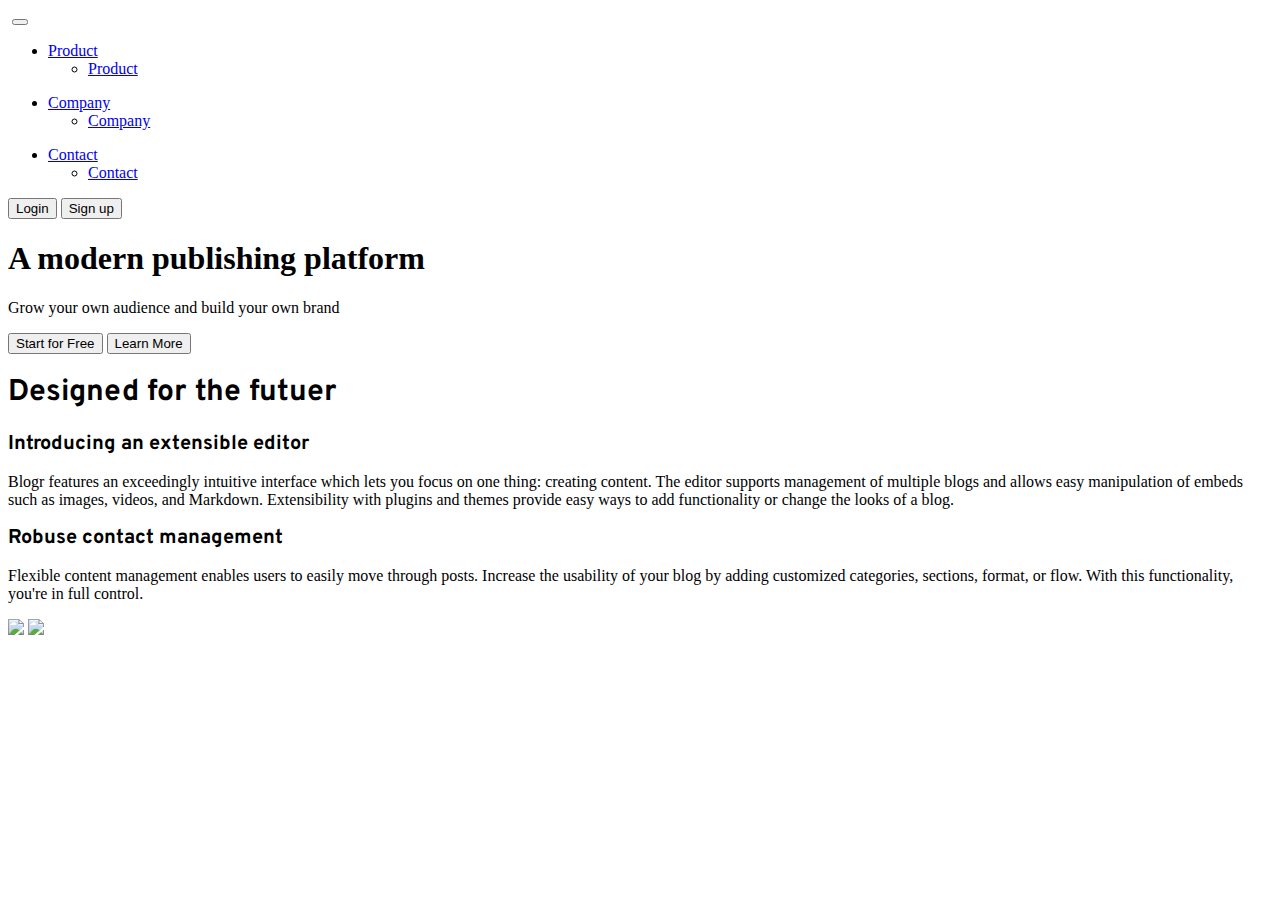
==== index.html @ fa7f0484 "Correct" ====
<!DOCTYPE html>
<html lang="en">

<head>
    <meta charset="UTF-8" />
    <meta http-equiv="X-UA-Compatible" content="IE=edge" />
    <meta name="viewport" content="width=device-width, initial-scale=1.0" />
    <link href="https://cdn.jsdelivr.net/npm/bootstrap@5.1.3/dist/css/bootstrap.min.css" rel="stylesheet" integrity="sha384-1BmE4kWBq78iYhFldvKuhfTAU6auU8tT94WrHftjDbrCEXSU1oBoqyl2QvZ6jIW3" crossorigin="anonymous" />
    <link rel="preconnect" href="https://fonts.googleapis.com" />
    <link rel="preconnect" href="https://fonts.gstatic.com" crossorigin />
    <link href="https://fonts.googleapis.com/css2?family=Overpass:wght@300;400;500;600&display=swap" rel="stylesheet" />
    <link rel="preconnect" href="https://fonts.googleapis.com" />
    <link rel="preconnect" href="https://fonts.gstatic.com" crossorigin />
    <link href="https://fonts.googleapis.com/css2?family=Ubuntu:wght@400;500;700&display=swap" rel="stylesheet" />
    <link rel="stylesheet" href="../blogr-landing-page-main/css/style.css" />
    <link rel="shortcut icon" href="../blogr-landing-page-main/images/favicon-32x32.png" type="image/x-icon" />
    <title>Blogr - A Modern Publishing Platform</title>
</head>

<body>
    <header>
        <nav class="navbar navbar-expand-lg navbar-light bg-transparent">
            <div class="container-fluid">
                <a class="navbar-brand" href="#"><img src="../blogr-landing-page-main/images/logo.svg" alt="" /></a>
                <button class="navbar-toggler collapsed d-flex d-lg-none justify-content-around flex-column" type="button" data-bs-toggle="collapse" data-bs-target="#navbarMain" aria-controls="navbarMain" aria-expanded="false" aria-label="Toggle navigation">
						<span class="toggler-icon top-bar"></span>
						<span class="toggler-icon middle-bar"></span>
						<span class="toggler-icon bottom-bar"></span>
					</button>
                <div class="collapse navbar-collapse" id="navbarMain">
                    <ul class="navbar-nav mb-2 mb-lg-0">
                        <li class="nav-item dropdown">
                            <a class="nav-link dropdown-toggle text-light" href="#" id="navbarDropdown" role="button" data-bs-toggle="dropdown" aria-expanded="false">
									Product
								</a>
                            <ul class="dropdown-menu" aria-labelledby="navbarDropdown">
                                <li><a class="dropdown-item" href="#">Product</a></li>
                            </ul>
                        </li>
                    </ul>
                    <ul class="navbar-nav mb-2 mb-lg-0">
                        <li class="nav-item dropdown">
                            <a class="nav-link dropdown-toggle text-light" href="#" id="navbarDropdown" role="button" data-bs-toggle="dropdown" aria-expanded="false">
									Company
								</a>
                            <ul class="dropdown-menu" aria-labelledby="navbarDropdown">
                                <li><a class="dropdown-item" href="#">Company</a></li>
                            </ul>
                        </li>
                    </ul>
                    <ul class="navbar-nav mb-2 mb-lg-0">
                        <li class="nav-item dropdown">
                            <a class="nav-link dropdown-toggle text-light" href="#" id="navbarDropdown" role="button" data-bs-toggle="dropdown" aria-expanded="false">
									Contact
								</a>
                            <ul class="dropdown-menu" aria-labelledby="navbarDropdown">
                                <li><a class="dropdown-item" href="#">Contact</a></li>
                            </ul>
                        </li>
                    </ul>
                    <div class="d-flex ms-auto justify-content-around">
                        <button class="btn text-light px-4 py-2 btn-custom mx-4" type="button">
								Login
							</button>
                        <button class="btn btn-light text-danger rounded-pill px-4 py-2" type="button">
								Sign up
							</button>
                    </div>
                </div>
            </div>
        </nav>
        <div class="text-light text-center mt-4 py-5 px-4">
            <h1 class="display-4">A modern publishing platform</h1>
            <p>Grow your own audience and build your own brand</p>
            <div class="d-flex justify-content-center align-items-center" style="gap: 1rem">
                <button class="btn btn-light text-danger rounded-pill px-4 py-2" type="button">
						Start for Free
					</button>
                <button class="btn btn-outline-light rounded-pill px-4 py-2" type="button">
						Learn More
					</button>
            </div>
        </div>
    </header>

    <style>
        * {
            border: so lid;
        }
        
        .futuer-section h1 {
            font-size: 30px;
            font-width: 900;
            font-family: Overpass;
        }
        
        .text-col b {
            border: soli d;
            font-size: 20px;
            font-width: 900;
            font-family: Overpass;
        }
        
        .text-col p {
            border: sol id;
            font-size: 16px;
        }
    </style>
    <section class="futuer-section">
        <h1 class="text-center my-4">Designed for the futuer</h1>

        <div class="container">
            <div class="row">
                <div class="col-md-6 text-col d-flex">
                    <div class="my-auto">
                        <b class="d-block my-3">Introducing an extensible editor</b>
                        <p>
                            Blogr features an exceedingly intuitive interface which lets you focus on one thing: creating content. The editor supports management of multiple blogs and allows easy manipulation of embeds such as images, videos, and Markdown. Extensibility with plugins
                            and themes provide easy ways to add functionality or change the looks of a blog.
                        </p>
                        <b class="d-block my-3">Robuse contact management </b>
                        <p>
                            Flexible content management enables users to easily move through posts. Increase the usability of your blog by adding customized categories, sections, format, or flow. With this functionality, you're in full control.
                        </p>
                    </div>
                </div>
                <div class="col-md-6 image-col">
                    <img src="images/illustration-editor-desktop.svg" class="w-100 d-none d-md-block" />
                    <img src="images/illustration-editor-mobile.svg" class="w-100 d-block d-md-none" />
                </div>
            </div>
        </div>
    </section>
    <!-- todo: Bootstrap Javascript cdn -->
    <script src="https://cdn.jsdelivr.net/npm/bootstrap@5.1.3/dist/js/bootstrap.bundle.min.js" integrity="sha384-ka7Sk0Gln4gmtz2MlQnikT1wXgYsOg+OMhuP+IlRH9sENBO0LRn5q+8nbTov4+1p" crossorigin="anonymous"></script>
</body>

</html>
<!--
Visual Code Mobile
Developed By Manish Nirmal
App Available on Play Store :-
https://play.google.com/store/apps/details?id=lk.visual.code.mobile
YouTube :-
https://youtube.com/ManishNirmal
-->
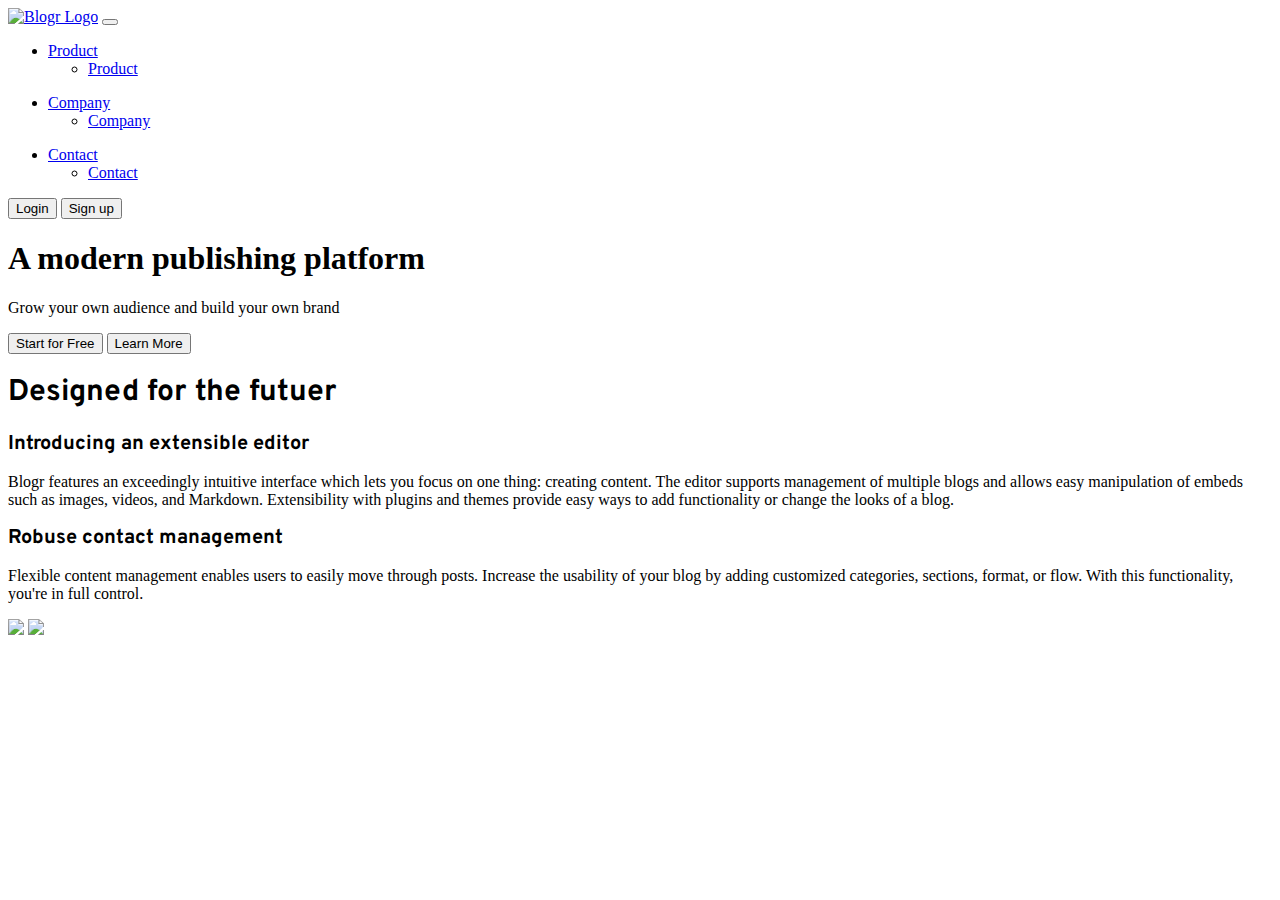
==== commit 87347375: "Center the nav-items" ====
--- a/index.html
+++ b/index.html
@@ -12,8 +12,8 @@
     <link rel="preconnect" href="https://fonts.googleapis.com" />
     <link rel="preconnect" href="https://fonts.gstatic.com" crossorigin />
     <link href="https://fonts.googleapis.com/css2?family=Ubuntu:wght@400;500;700&display=swap" rel="stylesheet" />
-    <link rel="stylesheet" href="../blogr-landing-page-main/css/style.css" />
-    <link rel="shortcut icon" href="../blogr-landing-page-main/images/favicon-32x32.png" type="image/x-icon" />
+    <link rel="stylesheet" href="./css/style.css" />
+    <link rel="shortcut icon" href="./images/favicon-32x32.png" type="image/x-icon" />
     <title>Blogr - A Modern Publishing Platform</title>
 </head>
 
@@ -21,14 +21,14 @@
     <header>
         <nav class="navbar navbar-expand-lg navbar-light bg-transparent">
             <div class="container-fluid">
-                <a class="navbar-brand" href="#"><img src="../blogr-landing-page-main/images/logo.svg" alt="" /></a>
+                <a class="navbar-brand" href="#"><img src="./images/logo.svg" alt="Blogr Logo" /></a>
                 <button class="navbar-toggler collapsed d-flex d-lg-none justify-content-around flex-column" type="button" data-bs-toggle="collapse" data-bs-target="#navbarMain" aria-controls="navbarMain" aria-expanded="false" aria-label="Toggle navigation">
 						<span class="toggler-icon top-bar"></span>
 						<span class="toggler-icon middle-bar"></span>
 						<span class="toggler-icon bottom-bar"></span>
 					</button>
                 <div class="collapse navbar-collapse" id="navbarMain">
-                    <ul class="navbar-nav mb-2 mb-lg-0">
+                    <ul class="navbar-nav text-center mb-2 mb-lg-0">
                         <li class="nav-item dropdown">
                             <a class="nav-link dropdown-toggle text-light" href="#" id="navbarDropdown" role="button" data-bs-toggle="dropdown" aria-expanded="false">
 									Product
@@ -38,7 +38,7 @@
                             </ul>
                         </li>
                     </ul>
-                    <ul class="navbar-nav mb-2 mb-lg-0">
+                    <ul class="navbar-nav text-center mb-2 mb-lg-0">
                         <li class="nav-item dropdown">
                             <a class="nav-link dropdown-toggle text-light" href="#" id="navbarDropdown" role="button" data-bs-toggle="dropdown" aria-expanded="false">
 									Company
@@ -48,7 +48,7 @@
                             </ul>
                         </li>
                     </ul>
-                    <ul class="navbar-nav mb-2 mb-lg-0">
+                    <ul class="navbar-nav text-center mb-2 mb-lg-0">
                         <li class="nav-item dropdown">
                             <a class="nav-link dropdown-toggle text-light" href="#" id="navbarDropdown" role="button" data-bs-toggle="dropdown" aria-expanded="false">
 									Contact
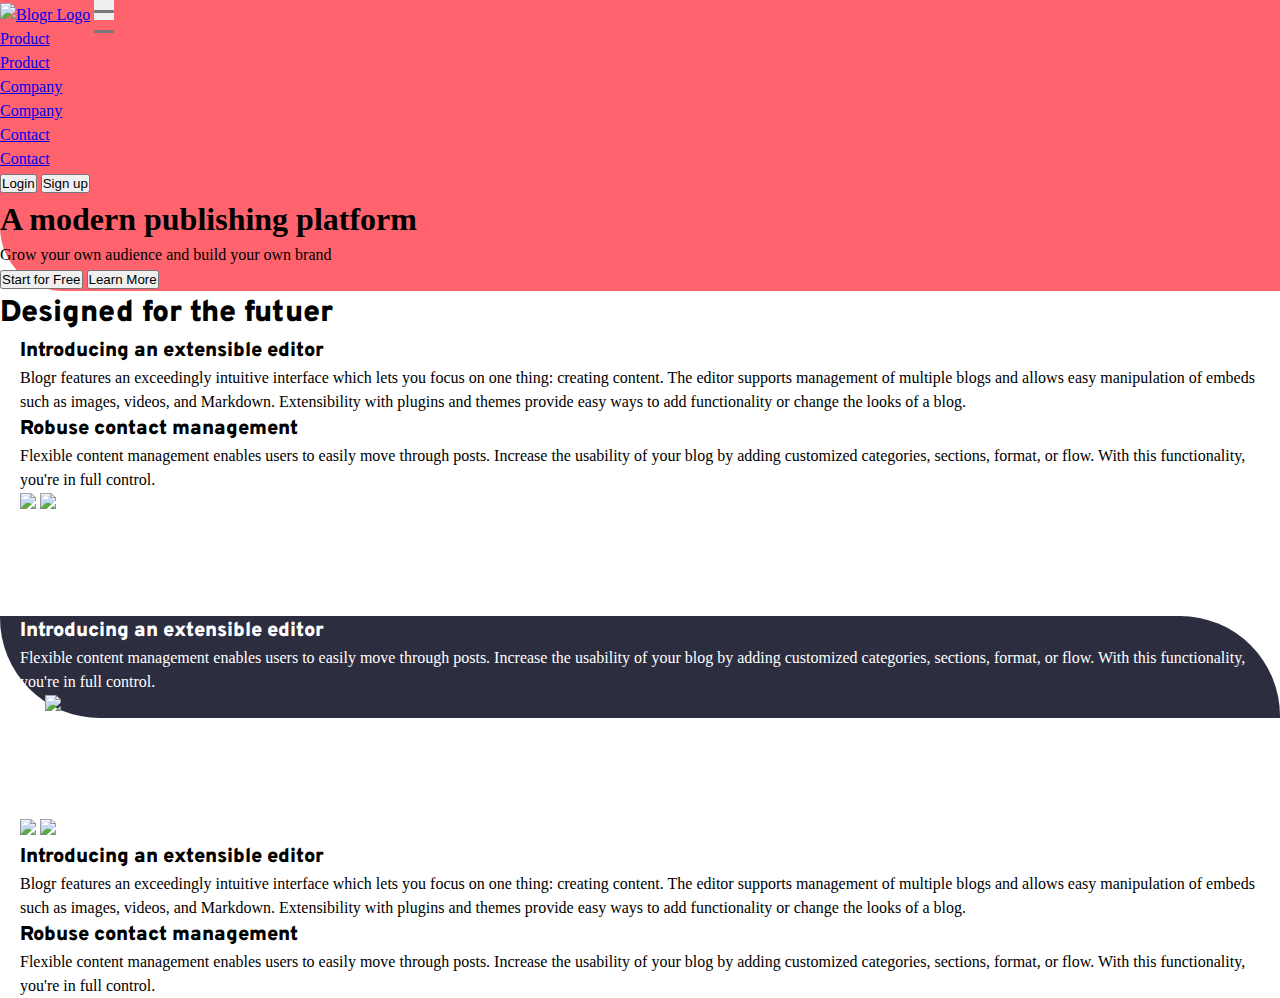
==== commit c7469855: "done with the state-section" ====
--- a/index.html
+++ b/index.html
@@ -1,146 +1,248 @@
 <!DOCTYPE html>
 <html lang="en">
-
-<head>
+  <head>
     <meta charset="UTF-8" />
     <meta http-equiv="X-UA-Compatible" content="IE=edge" />
     <meta name="viewport" content="width=device-width, initial-scale=1.0" />
-    <link href="https://cdn.jsdelivr.net/npm/bootstrap@5.1.3/dist/css/bootstrap.min.css" rel="stylesheet" integrity="sha384-1BmE4kWBq78iYhFldvKuhfTAU6auU8tT94WrHftjDbrCEXSU1oBoqyl2QvZ6jIW3" crossorigin="anonymous" />
+    <link
+      href="https://cdn.jsdelivr.net/npm/bootstrap@5.1.3/dist/css/bootstrap.min.css"
+      rel="stylesheet"
+      integrity="sha384-1BmE4kWBq78iYhFldvKuhfTAU6auU8tT94WrHftjDbrCEXSU1oBoqyl2QvZ6jIW3"
+      crossorigin="anonymous"
+    />
     <link rel="preconnect" href="https://fonts.googleapis.com" />
     <link rel="preconnect" href="https://fonts.gstatic.com" crossorigin />
-    <link href="https://fonts.googleapis.com/css2?family=Overpass:wght@300;400;500;600&display=swap" rel="stylesheet" />
+    <link
+      href="https://fonts.googleapis.com/css2?family=Overpass:wght@300;400;500;600&display=swap"
+      rel="stylesheet"
+    />
     <link rel="preconnect" href="https://fonts.googleapis.com" />
     <link rel="preconnect" href="https://fonts.gstatic.com" crossorigin />
-    <link href="https://fonts.googleapis.com/css2?family=Ubuntu:wght@400;500;700&display=swap" rel="stylesheet" />
+    <link
+      href="https://fonts.googleapis.com/css2?family=Ubuntu:wght@400;500;700&display=swap"
+      rel="stylesheet"
+    />
+    <link rel="stylesheet" href="./css/bootstrap.min.css" />
     <link rel="stylesheet" href="./css/style.css" />
-    <link rel="shortcut icon" href="./images/favicon-32x32.png" type="image/x-icon" />
+    <link
+      rel="shortcut icon"
+      href="./images/favicon-32x32.png"
+      type="image/x-icon"
+    />
     <title>Blogr - A Modern Publishing Platform</title>
-</head>
-
-<body>
+  </head>
+
+  <body>
     <header>
-        <nav class="navbar navbar-expand-lg navbar-light bg-transparent">
-            <div class="container-fluid">
-                <a class="navbar-brand" href="#"><img src="./images/logo.svg" alt="Blogr Logo" /></a>
-                <button class="navbar-toggler collapsed d-flex d-lg-none justify-content-around flex-column" type="button" data-bs-toggle="collapse" data-bs-target="#navbarMain" aria-controls="navbarMain" aria-expanded="false" aria-label="Toggle navigation">
-						<span class="toggler-icon top-bar"></span>
-						<span class="toggler-icon middle-bar"></span>
-						<span class="toggler-icon bottom-bar"></span>
-					</button>
-                <div class="collapse navbar-collapse" id="navbarMain">
-                    <ul class="navbar-nav text-center mb-2 mb-lg-0">
-                        <li class="nav-item dropdown">
-                            <a class="nav-link dropdown-toggle text-light" href="#" id="navbarDropdown" role="button" data-bs-toggle="dropdown" aria-expanded="false">
-									Product
-								</a>
-                            <ul class="dropdown-menu" aria-labelledby="navbarDropdown">
-                                <li><a class="dropdown-item" href="#">Product</a></li>
-                            </ul>
-                        </li>
-                    </ul>
-                    <ul class="navbar-nav text-center mb-2 mb-lg-0">
-                        <li class="nav-item dropdown">
-                            <a class="nav-link dropdown-toggle text-light" href="#" id="navbarDropdown" role="button" data-bs-toggle="dropdown" aria-expanded="false">
-									Company
-								</a>
-                            <ul class="dropdown-menu" aria-labelledby="navbarDropdown">
-                                <li><a class="dropdown-item" href="#">Company</a></li>
-                            </ul>
-                        </li>
-                    </ul>
-                    <ul class="navbar-nav text-center mb-2 mb-lg-0">
-                        <li class="nav-item dropdown">
-                            <a class="nav-link dropdown-toggle text-light" href="#" id="navbarDropdown" role="button" data-bs-toggle="dropdown" aria-expanded="false">
-									Contact
-								</a>
-                            <ul class="dropdown-menu" aria-labelledby="navbarDropdown">
-                                <li><a class="dropdown-item" href="#">Contact</a></li>
-                            </ul>
-                        </li>
-                    </ul>
-                    <div class="d-flex ms-auto justify-content-around">
-                        <button class="btn text-light px-4 py-2 btn-custom mx-4" type="button">
-								Login
-							</button>
-                        <button class="btn btn-light text-danger rounded-pill px-4 py-2" type="button">
-								Sign up
-							</button>
-                    </div>
-                </div>
+      <nav class="navbar navbar-expand-lg navbar-light bg-transparent">
+        <div class="container-fluid">
+          <a class="navbar-brand" href="#"
+            ><img src="./images/logo.svg" alt="Blogr Logo"
+          /></a>
+          <button
+            class="navbar-toggler collapsed d-flex d-lg-none justify-content-around flex-column"
+            type="button"
+            data-bs-toggle="collapse"
+            data-bs-target="#navbarMain"
+            aria-controls="navbarMain"
+            aria-expanded="false"
+            aria-label="Toggle navigation"
+          >
+            <span class="toggler-icon top-bar"></span>
+            <span class="toggler-icon middle-bar"></span>
+            <span class="toggler-icon bottom-bar"></span>
+          </button>
+          <div class="collapse navbar-collapse" id="navbarMain">
+            <ul class="navbar-nav text-center mb-2 mb-lg-0">
+              <li class="nav-item dropdown">
+                <a
+                  class="nav-link dropdown-toggle text-light"
+                  href="#"
+                  id="navbarDropdown"
+                  role="button"
+                  data-bs-toggle="dropdown"
+                  aria-expanded="false"
+                >
+                  Product
+                </a>
+                <ul class="dropdown-menu" aria-labelledby="navbarDropdown">
+                  <li><a class="dropdown-item" href="#">Product</a></li>
+                </ul>
+              </li>
+            </ul>
+            <ul class="navbar-nav text-center mb-2 mb-lg-0">
+              <li class="nav-item dropdown">
+                <a
+                  class="nav-link dropdown-toggle text-light"
+                  href="#"
+                  id="navbarDropdown"
+                  role="button"
+                  data-bs-toggle="dropdown"
+                  aria-expanded="false"
+                >
+                  Company
+                </a>
+                <ul class="dropdown-menu" aria-labelledby="navbarDropdown">
+                  <li><a class="dropdown-item" href="#">Company</a></li>
+                </ul>
+              </li>
+            </ul>
+            <ul class="navbar-nav text-center mb-2 mb-lg-0">
+              <li class="nav-item dropdown">
+                <a
+                  class="nav-link dropdown-toggle text-light"
+                  href="#"
+                  id="navbarDropdown"
+                  role="button"
+                  data-bs-toggle="dropdown"
+                  aria-expanded="false"
+                >
+                  Contact
+                </a>
+                <ul class="dropdown-menu" aria-labelledby="navbarDropdown">
+                  <li><a class="dropdown-item" href="#">Contact</a></li>
+                </ul>
+              </li>
+            </ul>
+            <div class="d-flex ms-auto justify-content-around">
+              <button
+                class="btn text-light px-4 py-2 btn-custom mx-4"
+                type="button"
+              >
+                Login
+              </button>
+              <button
+                class="btn btn-light text-danger rounded-pill px-4 py-2"
+                type="button"
+              >
+                Sign up
+              </button>
             </div>
-        </nav>
-        <div class="text-light text-center mt-4 py-5 px-4">
-            <h1 class="display-4">A modern publishing platform</h1>
-            <p>Grow your own audience and build your own brand</p>
-            <div class="d-flex justify-content-center align-items-center" style="gap: 1rem">
-                <button class="btn btn-light text-danger rounded-pill px-4 py-2" type="button">
-						Start for Free
-					</button>
-                <button class="btn btn-outline-light rounded-pill px-4 py-2" type="button">
-						Learn More
-					</button>
+          </div>
+        </div>
+      </nav>
+      <div class="text-light text-center mt-4 py-5 px-4">
+        <h1 class="display-4">A modern publishing platform</h1>
+        <p>Grow your own audience and build your own brand</p>
+        <div
+          class="d-flex justify-content-center align-items-center header-button-div"
+          style="gap: 1rem"
+        >
+          <button
+            class="btn btn-light text-danger rounded-pill px-4 py-2"
+            type="button"
+          >
+            Start for Free
+          </button>
+          <button
+            class="btn btn-outline-light rounded-pill px-4 py-2"
+            type="button"
+          >
+            Learn More
+          </button>
+        </div>
+      </div>
+    </header>
+
+    <section class="futuer-section">
+      <h1 class="text-center my-4">Designed for the futuer</h1>
+
+      <div class="conta iner">
+        <div class="row">
+          <div class="col-md-6 text-col d-flex">
+            <div class="my-auto">
+              <b class="d-block my-3">Introducing an extensible editor</b>
+              <p>
+                Blogr features an exceedingly intuitive interface which lets you
+                focus on one thing: creating content. The editor supports
+                management of multiple blogs and allows easy manipulation of
+                embeds such as images, videos, and Markdown. Extensibility with
+                plugins and themes provide easy ways to add functionality or
+                change the looks of a blog.
+              </p>
+              <b class="d-block my-3">Robuse contact management </b>
+              <p>
+                Flexible content management enables users to easily move through
+                posts. Increase the usability of your blog by adding customized
+                categories, sections, format, or flow. With this functionality,
+                you're in full control.
+              </p>
             </div>
-        </div>
-    </header>
-
-    <style>
-        * {
-            border: so lid;
-        }
-        
-        .futuer-section h1 {
-            font-size: 30px;
-            font-width: 900;
-            font-family: Overpass;
-        }
-        
-        .text-col b {
-            border: soli d;
-            font-size: 20px;
-            font-width: 900;
-            font-family: Overpass;
-        }
-        
-        .text-col p {
-            border: sol id;
-            font-size: 16px;
-        }
-    </style>
-    <section class="futuer-section">
-        <h1 class="text-center my-4">Designed for the futuer</h1>
-
-        <div class="container">
-            <div class="row">
-                <div class="col-md-6 text-col d-flex">
-                    <div class="my-auto">
-                        <b class="d-block my-3">Introducing an extensible editor</b>
-                        <p>
-                            Blogr features an exceedingly intuitive interface which lets you focus on one thing: creating content. The editor supports management of multiple blogs and allows easy manipulation of embeds such as images, videos, and Markdown. Extensibility with plugins
-                            and themes provide easy ways to add functionality or change the looks of a blog.
-                        </p>
-                        <b class="d-block my-3">Robuse contact management </b>
-                        <p>
-                            Flexible content management enables users to easily move through posts. Increase the usability of your blog by adding customized categories, sections, format, or flow. With this functionality, you're in full control.
-                        </p>
-                    </div>
-                </div>
-                <div class="col-md-6 image-col">
-                    <img src="images/illustration-editor-desktop.svg" class="w-100 d-none d-md-block" />
-                    <img src="images/illustration-editor-mobile.svg" class="w-100 d-block d-md-none" />
-                </div>
+          </div>
+          <div class="col-md-6 image-col">
+            <img
+              src="images/illustration-editor-desktop.svg"
+              class="w-100 d-none d-md-block"
+            />
+            <img
+              src="images/illustration-editor-mobile.svg"
+              class="w-100 d-block d-md-none"
+            />
+          </div>
+        </div>
+      </div>
+    </section>
+
+    <section class="phone-section">
+      <div class="row flex-row-reverse">
+        <div class="col-md-6 text-col d-flex">
+          <div class="mt-md-4">
+            <b class="d-block my-3">Introducing an extensible editor</b>
+            <p>
+              Flexible content management enables users to easily move through
+              posts. Increase the usability of your blog by adding customized
+              categories, sections, format, or flow. With this functionality,
+              you're in full control.
+            </p>
+          </div>
+        </div>
+        <div class="col-md-6 image-col">
+          <img src="images/illustration-phones.svg" class="w- 100" />
+        </div>
+      </div>
+    </section>
+
+    <section class="state-section">
+      <div class="cont ainer">
+        <div class="row">
+          <div class="col-md-6 image-col">
+            <img
+              src="images/illustration-laptop-desktop.svg"
+              class="w-100 d-none d-md-block"
+            />
+            <img
+              src="images/illustration-laptop-mobile.svg"
+              class="w-100 d-block d-md-none"
+            />
+          </div>
+          <div class="col-md-6 text-col d-flex">
+            <div class="my-auto">
+              <b class="d-block my-3">Introducing an extensible editor</b>
+              <p>
+                Blogr features an exceedingly intuitive interface which lets you
+                focus on one thing: creating content. The editor supports
+                management of multiple blogs and allows easy manipulation of
+                embeds such as images, videos, and Markdown. Extensibility with
+                plugins and themes provide easy ways to add functionality or
+                change the looks of a blog.
+              </p>
+              <b class="d-block my-3">Robuse contact management </b>
+              <p>
+                Flexible content management enables users to easily move through
+                posts. Increase the usability of your blog by adding customized
+                categories, sections, format, or flow. With this functionality,
+                you're in full control.
+              </p>
             </div>
-        </div>
+          </div>
+        </div>
+      </div>
     </section>
     <!-- todo: Bootstrap Javascript cdn -->
-    <script src="https://cdn.jsdelivr.net/npm/bootstrap@5.1.3/dist/js/bootstrap.bundle.min.js" integrity="sha384-ka7Sk0Gln4gmtz2MlQnikT1wXgYsOg+OMhuP+IlRH9sENBO0LRn5q+8nbTov4+1p" crossorigin="anonymous"></script>
-</body>
-
+    <script
+      src="https://cdn.jsdelivr.net/npm/bootstrap@5.1.3/dist/js/bootstrap.bundle.min.js"
+      integrity="sha384-ka7Sk0Gln4gmtz2MlQnikT1wXgYsOg+OMhuP+IlRH9sENBO0LRn5q+8nbTov4+1p"
+      crossorigin="anonymous"
+    ></script>
+  </body>
 </html>
-<!--
-Visual Code Mobile
-Developed By Manish Nirmal
-App Available on Play Store :-
-https://play.google.com/store/apps/details?id=lk.visual.code.mobile
-YouTube :-
-https://youtube.com/ManishNirmal
--->--- a/css/style.css
+++ b/css/style.css
@@ -0,0 +1,186 @@
+/* :root {
+    /* todo: Font Styles * /
+    --font-1: 'Overpass', sans-serif;
+    --font-2: 'Ubuntu', sans-serif;
+    /* todo: Primary Colors * /
+    --Light-red (CTA text): hsl(356, 100%, 66%);
+    --Very light red (CTA hover background): hsl(355, 100%, 74%);
+    --Very dark blue (headings): hsl(208, 49%, 24%);
+    /* todo: Neutral Colors * /
+    --White (text): hsl(0, 0%, 100%);
+    --Grayish blue (footer text): hsl(240, 2%, 79%);
+    --Very dark grayish blue (body copy): hsl(207, 13%, 34%);
+    --Very dark black blue (footer background): hsl(240, 10%, 16%);
+    /* todo: Gradient Colors * /
+    --Very light red: hsl(13, 100%, 72%);
+    --Light red: hsl(353, 100%, 62%);
+    /* todo: Background Colors * /
+    --Very dark gray blue: hsl(237, 17%, 21%);
+    --Very dark desaturated blue: hsl(237, 23%, 32%);
+} */
+
+html {
+  font-size: 100%;
+  scroll-behavior: smooth;
+}
+
+*,
+*::before,
+*::after {
+  margin: 0;
+  padding: 0;
+  box-sizing: border-box;
+}
+
+body {
+  font-family: var(--font-1), var(--font-2), sans-serif;
+  box-sizing: inherit;
+  line-height: 1.5;
+}
+
+.navbar-toggler {
+  width: 20px;
+  height: 20px;
+  position: relative;
+  transition: 0.5s ease-in-out;
+}
+
+.navbar-toggler,
+.navbar-toggler:focus,
+.navbar-toggler:active,
+.navbar-toggler-icon:focus {
+  outline: none;
+  border: 0;
+  box-shadow: none;
+}
+
+.navbar-toggler span {
+  margin: 0;
+  padding: 0;
+}
+
+.toggler-icon {
+  position: absolute;
+  background-color: #777;
+  height: 3px;
+  width: 100%;
+  display: block;
+  border-radius: 1px;
+  left: 0;
+  transform: rotate(0deg);
+  transition: 0.25s ease-in-out;
+}
+
+.middle-bar {
+  margin-top: 0px;
+}
+
+.navbar-toggler .top-bar {
+  margin-top: 0px;
+  transform: rotate(-45deg);
+}
+
+.navbar-toggler .bottom-bar {
+  margin-top: 0px;
+  transform: rotate(45deg);
+}
+
+.navbar-toggler .middle-bar {
+  opacity: 0;
+  filter: opacity(0);
+}
+
+.navbar-toggler.collapsed .top-bar {
+  margin-top: -20px;
+  transform: rotate(0);
+}
+
+.navbar-toggler.collapsed .bottom-bar {
+  margin-top: 20px;
+  transform: rotate(0);
+}
+
+.navbar-toggler.collapsed .middle-bar {
+  filter: opacity(1);
+  opacity: 1;
+}
+
+button:focus,
+button:active button:visited {
+  outline: none;
+  border: none;
+}
+
+header {
+  background: linear-gradient(rgb(255, 82, 93, 0.9), rgb(255, 82, 93, 0.9)),
+    url(../images/bg-pattern-intro-desktop.svg);
+  background-position: center;
+  background-repeat: no-repeat;
+  background-size: cover;
+  border-bottom-left-radius: 4rem;
+}
+
+.futuer-section h1 {
+  font-size: 30px;
+  font-weight: 900;
+  font-family: Overpass;
+}
+
+.text-col b {
+  border: soli d;
+  font-size: 20px;
+  font-weight: 900;
+  font-family: Overpass;
+}
+
+.text-col p {
+  font-size: 16px;
+}
+section .row {
+  padding: 0 20px;
+}
+.phone-section {
+  background: url('../images/bg-pattern-circles.svg') hsl(237, 17%, 21%);
+  background-repeat: no-repeat;
+  background-position: left;
+  background-size: 400px;
+  background-position-x: -70px;
+  background-position-y: -200px;
+  max-height: 250px;
+  border-radius: 0 100px 0 100px;
+  margin: auto 0;
+  width: 100%;
+  margin: 100px 0;
+  color: hsl(0, 0%, 100%);
+}
+.phone-section .image-col img {
+  margin-top: -50px;
+  margin-left: 25px;
+  width: 350px;
+}
+
+@media screen and (max-width: 375px) {
+  * {
+    text-align: center;
+  }
+
+  .futuer-section .row,
+  .phone-section .row {
+    flex-direction: column-reverse !important;
+  }
+  .phone-section {
+    margin: 60px 0;
+    padding: 0 0 20px 0;
+
+    max-height: none;
+    border-radius: 0 50px 0 50px;
+    text-align: center;
+  }
+
+  .phone-section .image-col img {
+    margin: 0;
+    margin-top: -70px;
+    width: 100%;
+    padding: 0;
+  }
+}
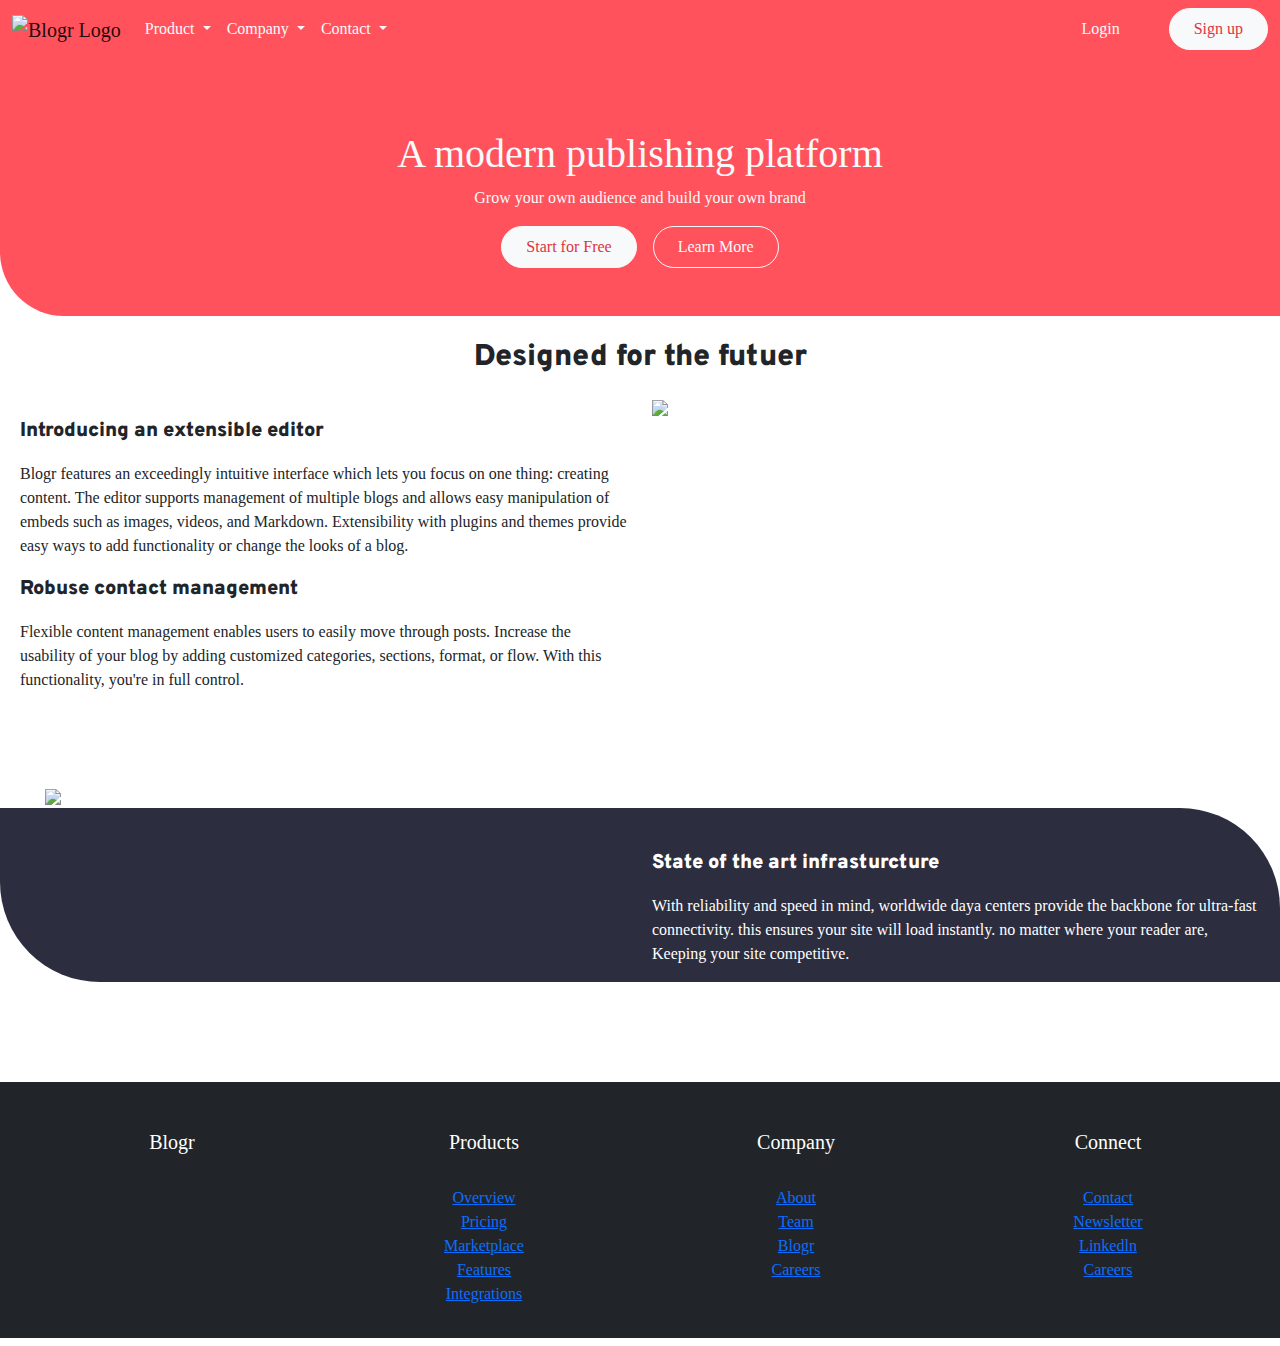
==== commit 3b583362: "Merge Jovick-Coder Conflict" ====
--- a/index.html
+++ b/index.html
@@ -1,248 +1,243 @@
 <!DOCTYPE html>
 <html lang="en">
-  <head>
+
+<head>
     <meta charset="UTF-8" />
     <meta http-equiv="X-UA-Compatible" content="IE=edge" />
     <meta name="viewport" content="width=device-width, initial-scale=1.0" />
-    <link
-      href="https://cdn.jsdelivr.net/npm/bootstrap@5.1.3/dist/css/bootstrap.min.css"
-      rel="stylesheet"
-      integrity="sha384-1BmE4kWBq78iYhFldvKuhfTAU6auU8tT94WrHftjDbrCEXSU1oBoqyl2QvZ6jIW3"
-      crossorigin="anonymous"
-    />
+    <link href="https://cdn.jsdelivr.net/npm/bootstrap@5.1.3/dist/css/bootstrap.min.css" rel="stylesheet" integrity="sha384-1BmE4kWBq78iYhFldvKuhfTAU6auU8tT94WrHftjDbrCEXSU1oBoqyl2QvZ6jIW3" crossorigin="anonymous" />
     <link rel="preconnect" href="https://fonts.googleapis.com" />
     <link rel="preconnect" href="https://fonts.gstatic.com" crossorigin />
-    <link
-      href="https://fonts.googleapis.com/css2?family=Overpass:wght@300;400;500;600&display=swap"
-      rel="stylesheet"
-    />
+    <link href="https://fonts.googleapis.com/css2?family=Overpass:wght@300;400;500;600&display=swap" rel="stylesheet" />
     <link rel="preconnect" href="https://fonts.googleapis.com" />
     <link rel="preconnect" href="https://fonts.gstatic.com" crossorigin />
-    <link
-      href="https://fonts.googleapis.com/css2?family=Ubuntu:wght@400;500;700&display=swap"
-      rel="stylesheet"
-    />
+    <link href="https://fonts.googleapis.com/css2?family=Ubuntu:wght@400;500;700&display=swap" rel="stylesheet" />
     <link rel="stylesheet" href="./css/bootstrap.min.css" />
     <link rel="stylesheet" href="./css/style.css" />
-    <link
-      rel="shortcut icon"
-      href="./images/favicon-32x32.png"
-      type="image/x-icon"
-    />
+    <link rel="shortcut icon" href="./images/favicon-32x32.png" type="image/x-icon" />
     <title>Blogr - A Modern Publishing Platform</title>
-  </head>
-
-  <body>
+</head>
+
+<body>
     <header>
-      <nav class="navbar navbar-expand-lg navbar-light bg-transparent">
-        <div class="container-fluid">
-          <a class="navbar-brand" href="#"
-            ><img src="./images/logo.svg" alt="Blogr Logo"
-          /></a>
-          <button
-            class="navbar-toggler collapsed d-flex d-lg-none justify-content-around flex-column"
-            type="button"
-            data-bs-toggle="collapse"
-            data-bs-target="#navbarMain"
-            aria-controls="navbarMain"
-            aria-expanded="false"
-            aria-label="Toggle navigation"
-          >
+        <nav class="navbar navbar-expand-lg navbar-light bg-transparent">
+            <div class="container-fluid">
+                <a class="navbar-brand" href="#"><img src="./images/logo.svg" alt="Blogr Logo" /></a>
+                <button class="navbar-toggler collapsed d-flex d-lg-none justify-content-around flex-column" type="button" data-bs-toggle="collapse" data-bs-target="#navbarMain" aria-controls="navbarMain" aria-expanded="false" aria-label="Toggle navigation">
             <span class="toggler-icon top-bar"></span>
             <span class="toggler-icon middle-bar"></span>
             <span class="toggler-icon bottom-bar"></span>
           </button>
-          <div class="collapse navbar-collapse" id="navbarMain">
-            <ul class="navbar-nav text-center mb-2 mb-lg-0">
-              <li class="nav-item dropdown">
-                <a
-                  class="nav-link dropdown-toggle text-light"
-                  href="#"
-                  id="navbarDropdown"
-                  role="button"
-                  data-bs-toggle="dropdown"
-                  aria-expanded="false"
-                >
+                <div class="collapse navbar-collapse" id="navbarMain">
+                    <ul class="navbar-nav text-center mb-2 mb-lg-0">
+                        <li class="nav-item dropdown">
+                            <a class="nav-link dropdown-toggle text-light" href="#" id="navbarDropdown" role="button" data-bs-toggle="dropdown" aria-expanded="false">
                   Product
                 </a>
-                <ul class="dropdown-menu" aria-labelledby="navbarDropdown">
-                  <li><a class="dropdown-item" href="#">Product</a></li>
-                </ul>
-              </li>
-            </ul>
-            <ul class="navbar-nav text-center mb-2 mb-lg-0">
-              <li class="nav-item dropdown">
-                <a
-                  class="nav-link dropdown-toggle text-light"
-                  href="#"
-                  id="navbarDropdown"
-                  role="button"
-                  data-bs-toggle="dropdown"
-                  aria-expanded="false"
-                >
+                            <ul class="dropdown-menu" aria-labelledby="navbarDropdown">
+                                <li><a class="dropdown-item" href="#">Product</a></li>
+                            </ul>
+                        </li>
+                    </ul>
+                    <ul class="navbar-nav text-center mb-2 mb-lg-0">
+                        <li class="nav-item dropdown">
+                            <a class="nav-link dropdown-toggle text-light" href="#" id="navbarDropdown" role="button" data-bs-toggle="dropdown" aria-expanded="false">
                   Company
                 </a>
-                <ul class="dropdown-menu" aria-labelledby="navbarDropdown">
-                  <li><a class="dropdown-item" href="#">Company</a></li>
-                </ul>
-              </li>
-            </ul>
-            <ul class="navbar-nav text-center mb-2 mb-lg-0">
-              <li class="nav-item dropdown">
-                <a
-                  class="nav-link dropdown-toggle text-light"
-                  href="#"
-                  id="navbarDropdown"
-                  role="button"
-                  data-bs-toggle="dropdown"
-                  aria-expanded="false"
-                >
+                            <ul class="dropdown-menu" aria-labelledby="navbarDropdown">
+                                <li><a class="dropdown-item" href="#">Company</a></li>
+                            </ul>
+                        </li>
+                    </ul>
+                    <ul class="navbar-nav text-center mb-2 mb-lg-0">
+                        <li class="nav-item dropdown">
+                            <a class="nav-link dropdown-toggle text-light" href="#" id="navbarDropdown" role="button" data-bs-toggle="dropdown" aria-expanded="false">
                   Contact
                 </a>
-                <ul class="dropdown-menu" aria-labelledby="navbarDropdown">
-                  <li><a class="dropdown-item" href="#">Contact</a></li>
-                </ul>
-              </li>
-            </ul>
-            <div class="d-flex ms-auto justify-content-around">
-              <button
-                class="btn text-light px-4 py-2 btn-custom mx-4"
-                type="button"
-              >
+                            <ul class="dropdown-menu" aria-labelledby="navbarDropdown">
+                                <li><a class="dropdown-item" href="#">Contact</a></li>
+                            </ul>
+                        </li>
+                    </ul>
+                    <div class="d-flex ms-auto justify-content-around">
+                        <button class="btn text-light px-4 py-2 btn-custom mx-4" type="button">
                 Login
               </button>
-              <button
-                class="btn btn-light text-danger rounded-pill px-4 py-2"
-                type="button"
-              >
+                        <button class="btn btn-light text-danger rounded-pill px-4 py-2" type="button">
                 Sign up
               </button>
-            </div>
-          </div>
-        </div>
-      </nav>
-      <div class="text-light text-center mt-4 py-5 px-4">
-        <h1 class="display-4">A modern publishing platform</h1>
-        <p>Grow your own audience and build your own brand</p>
-        <div
-          class="d-flex justify-content-center align-items-center header-button-div"
-          style="gap: 1rem"
-        >
-          <button
-            class="btn btn-light text-danger rounded-pill px-4 py-2"
-            type="button"
-          >
+                    </div>
+                </div>
+            </div>
+        </nav>
+        <div class="text-light text-center mt-4 py-5 px-4">
+            <h1 class="display-md-4">A modern publishing platform</h1>
+            <p>Grow your own audience and build your own brand</p>
+            <div class="d-flex justify-content-center align-items-center header-button-div" style="gap: 1rem">
+                <button class="btn btn-light text-danger rounded-pill px-4 py-2" type="button">
             Start for Free
           </button>
-          <button
-            class="btn btn-outline-light rounded-pill px-4 py-2"
-            type="button"
-          >
+                <button class="btn btn-outline-light rounded-pill px-4 py-2" type="button">
             Learn More
           </button>
-        </div>
-      </div>
+            </div>
+        </div>
     </header>
 
     <section class="futuer-section">
-      <h1 class="text-center my-4">Designed for the futuer</h1>
-
-      <div class="conta iner">
-        <div class="row">
-          <div class="col-md-6 text-col d-flex">
-            <div class="my-auto">
-              <b class="d-block my-3">Introducing an extensible editor</b>
-              <p>
-                Blogr features an exceedingly intuitive interface which lets you
-                focus on one thing: creating content. The editor supports
-                management of multiple blogs and allows easy manipulation of
-                embeds such as images, videos, and Markdown. Extensibility with
-                plugins and themes provide easy ways to add functionality or
-                change the looks of a blog.
-              </p>
-              <b class="d-block my-3">Robuse contact management </b>
-              <p>
-                Flexible content management enables users to easily move through
-                posts. Increase the usability of your blog by adding customized
-                categories, sections, format, or flow. With this functionality,
-                you're in full control.
-              </p>
-            </div>
-          </div>
-          <div class="col-md-6 image-col">
-            <img
-              src="images/illustration-editor-desktop.svg"
-              class="w-100 d-none d-md-block"
-            />
-            <img
-              src="images/illustration-editor-mobile.svg"
-              class="w-100 d-block d-md-none"
-            />
-          </div>
-        </div>
-      </div>
+        <h1 class="text-center my-4">Designed for the futuer</h1>
+
+        <div class="conta iner">
+            <div class="row">
+                <div class="col-md-6 text-col d-flex">
+                    <div class="my-auto">
+                        <b class="d-block my-3">Introducing an extensible editor</b>
+                        <p>
+                            Blogr features an exceedingly intuitive interface which lets you focus on one thing: creating content. The editor supports management of multiple blogs and allows easy manipulation of embeds such as images, videos, and Markdown. Extensibility with plugins
+                            and themes provide easy ways to add functionality or change the looks of a blog.
+                        </p>
+                        <b class="d-block my-3">Robuse contact management </b>
+                        <p>
+                            Flexible content management enables users to easily move through posts. Increase the usability of your blog by adding customized categories, sections, format, or flow. With this functionality, you're in full control.
+                        </p>
+                    </div>
+                </div>
+                <div class="col-md-6 image-col">
+                    <img src="images/illustration-editor-desktop.svg" class="w-100 d-none d-md-block" />
+                    <img src="images/illustration-editor-mobile.svg" class="w-100 d-block d-md-none" />
+                </div>
+            </div>
+        </div>
     </section>
 
     <section class="phone-section">
-      <div class="row flex-row-reverse">
-        <div class="col-md-6 text-col d-flex">
-          <div class="mt-md-4">
-            <b class="d-block my-3">Introducing an extensible editor</b>
-            <p>
-              Flexible content management enables users to easily move through
-              posts. Increase the usability of your blog by adding customized
-              categories, sections, format, or flow. With this functionality,
-              you're in full control.
-            </p>
-          </div>
-        </div>
-        <div class="col-md-6 image-col">
-          <img src="images/illustration-phones.svg" class="w- 100" />
-        </div>
-      </div>
+        <div class="row flex-row-reverse">
+            <div class="col-md-6 text-col d-flex">
+                <div class="mt-md-4">
+                    <b class="d-block my-3">State of the art infrasturcture</b>
+                    <p>
+                        With reliability and speed in mind, worldwide daya centers provide the backbone for ultra-fast connectivity. this ensures your site will load instantly. no matter where your reader are, Keeping your site competitive.
+                    </p>
+                </div>
+            </div>
+            <div class="col-md-6 image-col">
+                <img src="images/illustration-phones.svg" class="w- 100" />
+            </div>
+        </div>
     </section>
 
-    <section class="state-section">
-      <div class="cont ainer">
-        <div class="row">
-          <div class="col-md-6 image-col">
-            <img
-              src="images/illustration-laptop-desktop.svg"
-              class="w-100 d-none d-md-block"
-            />
-            <img
-              src="images/illustration-laptop-mobile.svg"
-              class="w-100 d-block d-md-none"
-            />
-          </div>
-          <div class="col-md-6 text-col d-flex">
-            <div class="my-auto">
-              <b class="d-block my-3">Introducing an extensible editor</b>
-              <p>
-                Blogr features an exceedingly intuitive interface which lets you
-                focus on one thing: creating content. The editor supports
-                management of multiple blogs and allows easy manipulation of
-                embeds such as images, videos, and Markdown. Extensibility with
-                plugins and themes provide easy ways to add functionality or
-                change the looks of a blog.
-              </p>
-              <b class="d-block my-3">Robuse contact management </b>
-              <p>
-                Flexible content management enables users to easily move through
-                posts. Increase the usability of your blog by adding customized
-                categories, sections, format, or flow. With this functionality,
-                you're in full control.
-              </p>
-            </div>
-          </div>
-        </div>
-      </div>
-    </section>
+    <!-- Footer -->
+
+    <footer class="page-footer w-100 p-3 mb-2 bg-dark  text-white pt-5 rounded-right">
+
+        <!-- Footer Links -->
+        <div class="container-fluid text-center ">
+
+            <!-- Grid row -->
+            <div class="row">
+
+                <!-- Grid column -->
+                <div class="col-md-3 mt-md-0 mt-3">
+
+                    <!-- Content -->
+                    <h5 class="black">Blogr</h5>
+
+                </div>
+                <!-- Grid column -->
+
+
+                <!-- Grid column -->
+                <div class="col-md-3 mb-md-0 mb-3">
+
+                    <!-- Links -->
+                    <h5>Products</h5>
+                    <br>
+
+                    <ul class="list-unstyled">
+                        <li>
+                            <a href="#!">Overview</a>
+                        </li>
+                        <li>
+                            <a href="#!">Pricing</a>
+                        </li>
+                        <li>
+                            <a href="#!">Marketplace</a>
+                        </li>
+                        <li>
+                            <a href="#!">Features</a>
+                        </li>
+                        <li>
+                            <a href="#!">Integrations</a>
+                        </li>
+                    </ul>
+
+                </div>
+                <!-- Grid column -->
+
+                <!-- Grid column -->
+                <div class="col-md-3 mb-md-0 mb-3">
+
+                    <!-- Links -->
+                    <h5>Company</h5>
+                    <br>
+
+                    <ul class="list-unstyled ">
+                        <li>
+                            <a href="#!">About</a>
+                        </li>
+                        <li>
+                            <a href="#!">Team</a>
+                        </li>
+                        <li>
+                            <a href="#!">Blogr</a>
+                        </li>
+                        <li>
+                            <a href="#!">Careers</a>
+                        </li>
+                    </ul>
+
+                </div>
+                <!-- Grid column -->
+
+                <!-- Grid column -->
+                <div class="col-md-3 mb-md-0 mb-3">
+
+                    <!-- Links -->
+                    <h5>Connect</h5>
+                    <br>
+
+                    <ul class="list-unstyled">
+                        <li>
+                            <a href="#!">Contact</a>
+                        </li>
+                        <li>
+                            <a href="#!">Newsletter</a>
+                        </li>
+                        <li>
+                            <a href="#!">Linkedln</a>
+                        </li>
+                        <li>
+                            <a href="#!">Careers</a>
+                        </li>
+                    </ul>
+
+                </div>
+
+            </div>
+            <!-- Grid row -->
+
+        </div>
+        <!-- Footer Links -->
+
+        <!-- Copyright -->
+        </div>
+        <!-- Copyright -->
+
+    </footer>
+    <!-- Footer -->
     <!-- todo: Bootstrap Javascript cdn -->
-    <script
-      src="https://cdn.jsdelivr.net/npm/bootstrap@5.1.3/dist/js/bootstrap.bundle.min.js"
-      integrity="sha384-ka7Sk0Gln4gmtz2MlQnikT1wXgYsOg+OMhuP+IlRH9sENBO0LRn5q+8nbTov4+1p"
-      crossorigin="anonymous"
-    ></script>
-  </body>
-</html>
+    <script src="https://cdn.jsdelivr.net/npm/bootstrap@5.1.3/dist/js/bootstrap.bundle.min.js" integrity="sha384-ka7Sk0Gln4gmtz2MlQnikT1wXgYsOg+OMhuP+IlRH9sENBO0LRn5q+8nbTov4+1p" crossorigin="anonymous"></script>
+</body>
+
+
+</html>--- a/css/style.css
+++ b/css/style.css
@@ -20,167 +20,186 @@
 } */
 
 html {
-  font-size: 100%;
-  scroll-behavior: smooth;
+    font-size: 100%;
+    scroll-behavior: smooth;
 }
 
 *,
 *::before,
 *::after {
-  margin: 0;
-  padding: 0;
-  box-sizing: border-box;
+    margin: 0;
+    padding: 0;
+    box-sizing: border-box;
 }
 
 body {
-  font-family: var(--font-1), var(--font-2), sans-serif;
-  box-sizing: inherit;
-  line-height: 1.5;
+    font-family: var(--font-1), var(--font-2), sans-serif;
+    box-sizing: inherit;
+    line-height: 1.5;
 }
 
 .navbar-toggler {
-  width: 20px;
-  height: 20px;
-  position: relative;
-  transition: 0.5s ease-in-out;
+    width: 20px;
+    height: 20px;
+    position: relative;
+    transition: 0.5s ease-in-out;
 }
 
 .navbar-toggler,
 .navbar-toggler:focus,
 .navbar-toggler:active,
 .navbar-toggler-icon:focus {
-  outline: none;
-  border: 0;
-  box-shadow: none;
+    outline: none;
+    border: 0;
+    box-shadow: none;
 }
 
 .navbar-toggler span {
-  margin: 0;
-  padding: 0;
+    margin: 0;
+    padding: 0;
 }
 
 .toggler-icon {
-  position: absolute;
-  background-color: #777;
-  height: 3px;
-  width: 100%;
-  display: block;
-  border-radius: 1px;
-  left: 0;
-  transform: rotate(0deg);
-  transition: 0.25s ease-in-out;
+    position: absolute;
+    background-color: #777;
+    height: 3px;
+    width: 100%;
+    display: block;
+    border-radius: 1px;
+    left: 0;
+    transform: rotate(0deg);
+    transition: 0.25s ease-in-out;
 }
 
 .middle-bar {
-  margin-top: 0px;
+    margin-top: 0px;
 }
 
 .navbar-toggler .top-bar {
-  margin-top: 0px;
-  transform: rotate(-45deg);
+    margin-top: 0px;
+    transform: rotate(-45deg);
 }
 
 .navbar-toggler .bottom-bar {
-  margin-top: 0px;
-  transform: rotate(45deg);
+    margin-top: 0px;
+    transform: rotate(45deg);
 }
 
 .navbar-toggler .middle-bar {
-  opacity: 0;
-  filter: opacity(0);
+    opacity: 0;
+    filter: opacity(0);
 }
 
 .navbar-toggler.collapsed .top-bar {
-  margin-top: -20px;
-  transform: rotate(0);
+    margin-top: -20px;
+    transform: rotate(0);
 }
 
 .navbar-toggler.collapsed .bottom-bar {
-  margin-top: 20px;
-  transform: rotate(0);
+    margin-top: 20px;
+    transform: rotate(0);
 }
 
 .navbar-toggler.collapsed .middle-bar {
-  filter: opacity(1);
-  opacity: 1;
+    filter: opacity(1);
+    opacity: 1;
 }
 
 button:focus,
 button:active button:visited {
-  outline: none;
-  border: none;
+    outline: none;
+    border: none;
 }
 
 header {
-  background: linear-gradient(rgb(255, 82, 93, 0.9), rgb(255, 82, 93, 0.9)),
-    url(../images/bg-pattern-intro-desktop.svg);
-  background-position: center;
-  background-repeat: no-repeat;
-  background-size: cover;
-  border-bottom-left-radius: 4rem;
+    background: linear-gradient(rgb(255, 82, 93), rgb(255, 82, 93)), url(../images/bg-pattern-intro-desktop.svg);
+    background-position: center;
+    background-blend-mode: lighten;
+    background-repeat: no-repeat;
+    background-size: cover;
+    border-bottom-left-radius: 4rem;
 }
 
 .futuer-section h1 {
-  font-size: 30px;
-  font-weight: 900;
-  font-family: Overpass;
+    font-size: 30px;
+    font-weight: 900;
+    font-family: Overpass;
 }
 
 .text-col b {
-  border: soli d;
-  font-size: 20px;
-  font-weight: 900;
-  font-family: Overpass;
+    border: soli d;
+    font-size: 20px;
+    font-weight: 900;
+    font-family: Overpass;
 }
 
 .text-col p {
-  font-size: 16px;
-}
+    font-size: 16px;
+}
+
 section .row {
-  padding: 0 20px;
-}
+    padding: 0 20px;
+}
+
 .phone-section {
-  background: url('../images/bg-pattern-circles.svg') hsl(237, 17%, 21%);
-  background-repeat: no-repeat;
-  background-position: left;
-  background-size: 400px;
-  background-position-x: -70px;
-  background-position-y: -200px;
-  max-height: 250px;
-  border-radius: 0 100px 0 100px;
-  margin: auto 0;
-  width: 100%;
-  margin: 100px 0;
-  color: hsl(0, 0%, 100%);
-}
+    background: url('../images/bg-pattern-circles.svg') hsl(237, 17%, 21%);
+    background-repeat: no-repeat;
+    background-position: left;
+    background-size: 400px;
+    background-position-x: -70px;
+    background-position-y: -200px;
+    max-height: 250px;
+    border-radius: 0 100px 0 100px;
+    margin: auto 0;
+    width: 100%;
+    margin: 100px 0;
+    color: hsl(0, 0%, 100%);
+}
+
 .phone-section .image-col img {
-  margin-top: -50px;
-  margin-left: 25px;
-  width: 350px;
+    margin-top: -50px;
+    margin-left: 25px;
+    width: 350px;
 }
 
 @media screen and (max-width: 375px) {
-  * {
-    text-align: center;
-  }
-
-  .futuer-section .row,
-  .phone-section .row {
-    flex-direction: column-reverse !important;
-  }
-  .phone-section {
-    margin: 60px 0;
-    padding: 0 0 20px 0;
-
-    max-height: none;
-    border-radius: 0 50px 0 50px;
-    text-align: center;
-  }
-
-  .phone-section .image-col img {
-    margin: 0;
-    margin-top: -70px;
-    width: 100%;
-    padding: 0;
-  }
-}
+    * {
+        text-align: center;
+    }
+    .row {
+        --bs-gutter-x: 0;
+    }
+    .futuer-section .row,
+    .phone-section .row {
+        flex-direction: column-reverse !important;
+    }
+    .phone-section {
+        margin: 60px 0;
+        padding: 0 0 20px 0;
+        max-height: none;
+        border-radius: 0 50px 0 50px;
+        text-align: center;
+    }
+    .phone-section .image-col img {
+        margin: 0;
+        margin-top: -70px;
+        width: 100%;
+        padding: 0;
+    }
+    .header-button-div button {
+        font-size: 10px;
+        padding: 5px 10px !important;
+    }
+    .text-col b {
+        border: soli d;
+        font-size: 20px;
+        font-weight: 900;
+        font-family: Overpass;
+    }
+    .text-col p {
+        font-size: 14px;
+    }
+    header p {
+        font-size: 10px;
+    }
+}